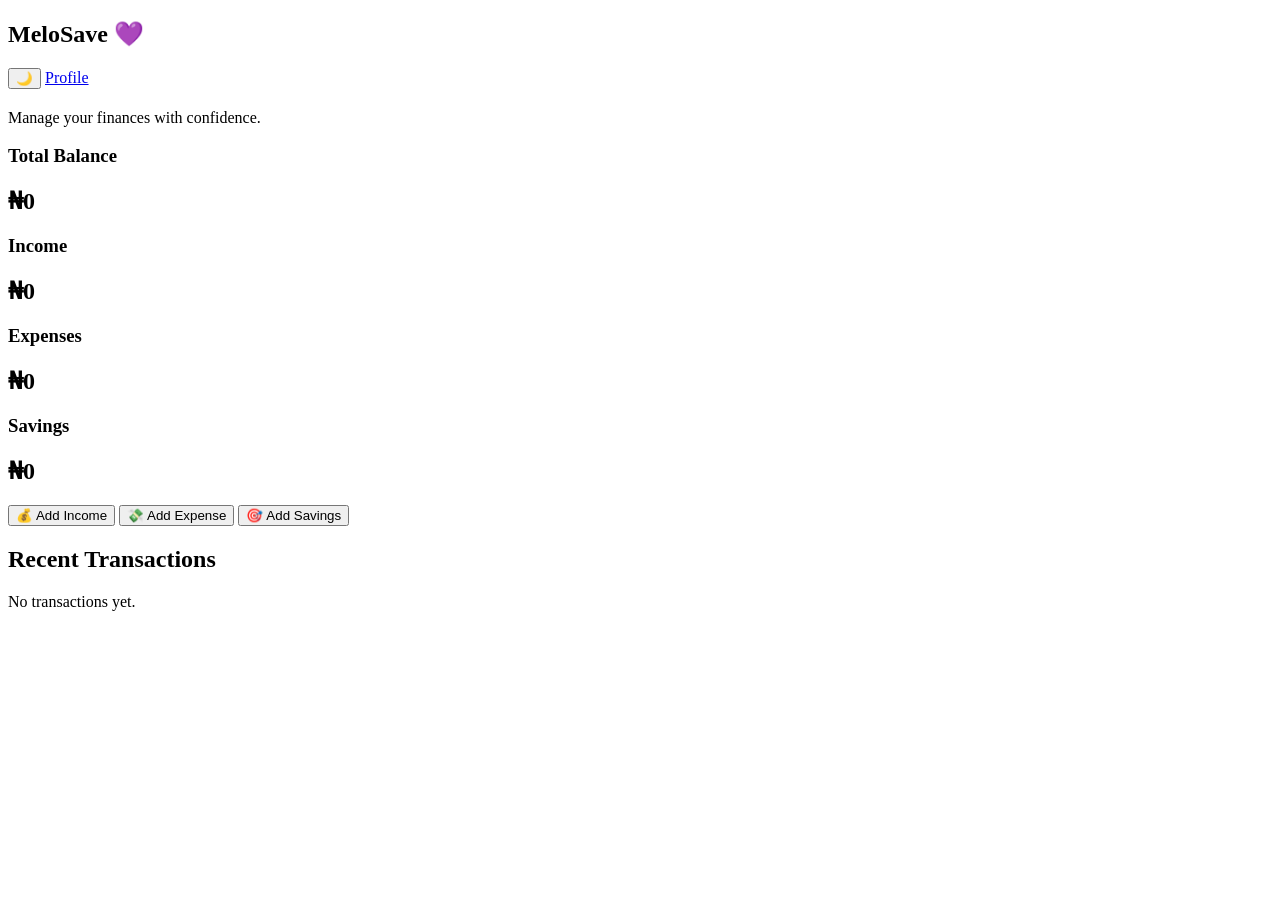
==== dashboard.html @ 4eaa3dde "Create dashboard.html" ====
<!DOCTYPE html>
<html lang="en">

<head>

<meta charset="UTF-8">

<meta name="viewport" content="width=device-width, initial-scale=1.0">

<title>Dashboard | MeloSave</title>

<link rel="stylesheet" href="css/style.css">

<link rel="preconnect" href="https://fonts.googleapis.com">

<link rel="preconnect" href="https://fonts.gstatic.com" crossorigin>

<link href="https://fonts.googleapis.com/css2?family=Poppins:wght@300;400;500;600;700&display=swap" rel="stylesheet">

</head>

<body>

<header class="dashboard-header">

<h2>MeloSave 💜</h2>

<div class="header-actions">

<button id="themeToggle" class="theme-btn">🌙</button>

<a href="profile.html" class="profile-btn">Profile</a>

</div>

</header>


<section class="dashboard">

<h1 id="greeting"></h1>

<p class="subtitle">

Manage your finances with confidence.

</p>


<div class="stats-grid">

<div class="stat-card">

<h3>Total Balance</h3>

<h2 id="balance">₦0</h2>

</div>


<div class="stat-card">

<h3>Income</h3>

<h2 id="income">₦0</h2>

</div>


<div class="stat-card">

<h3>Expenses</h3>

<h2 id="expenses">₦0</h2>

</div>


<div class="stat-card">

<h3>Savings</h3>

<h2 id="savings">₦0</h2>

</div>

</div>


<div class="action-buttons">

<button id="incomeBtn">

💰 Add Income

</button>

<button id="expenseBtn">

💸 Add Expense

</button>

<button id="savingBtn">

🎯 Add Savings

</button>

</div>


<section class="transactions">

<h2>Recent Transactions</h2>

<div id="transactionList">

<p>No transactions yet.</p>

</div>

</section>

</section>

<div id="notification"></div>

<script src="js/script.js"></script>

</body>

</html>
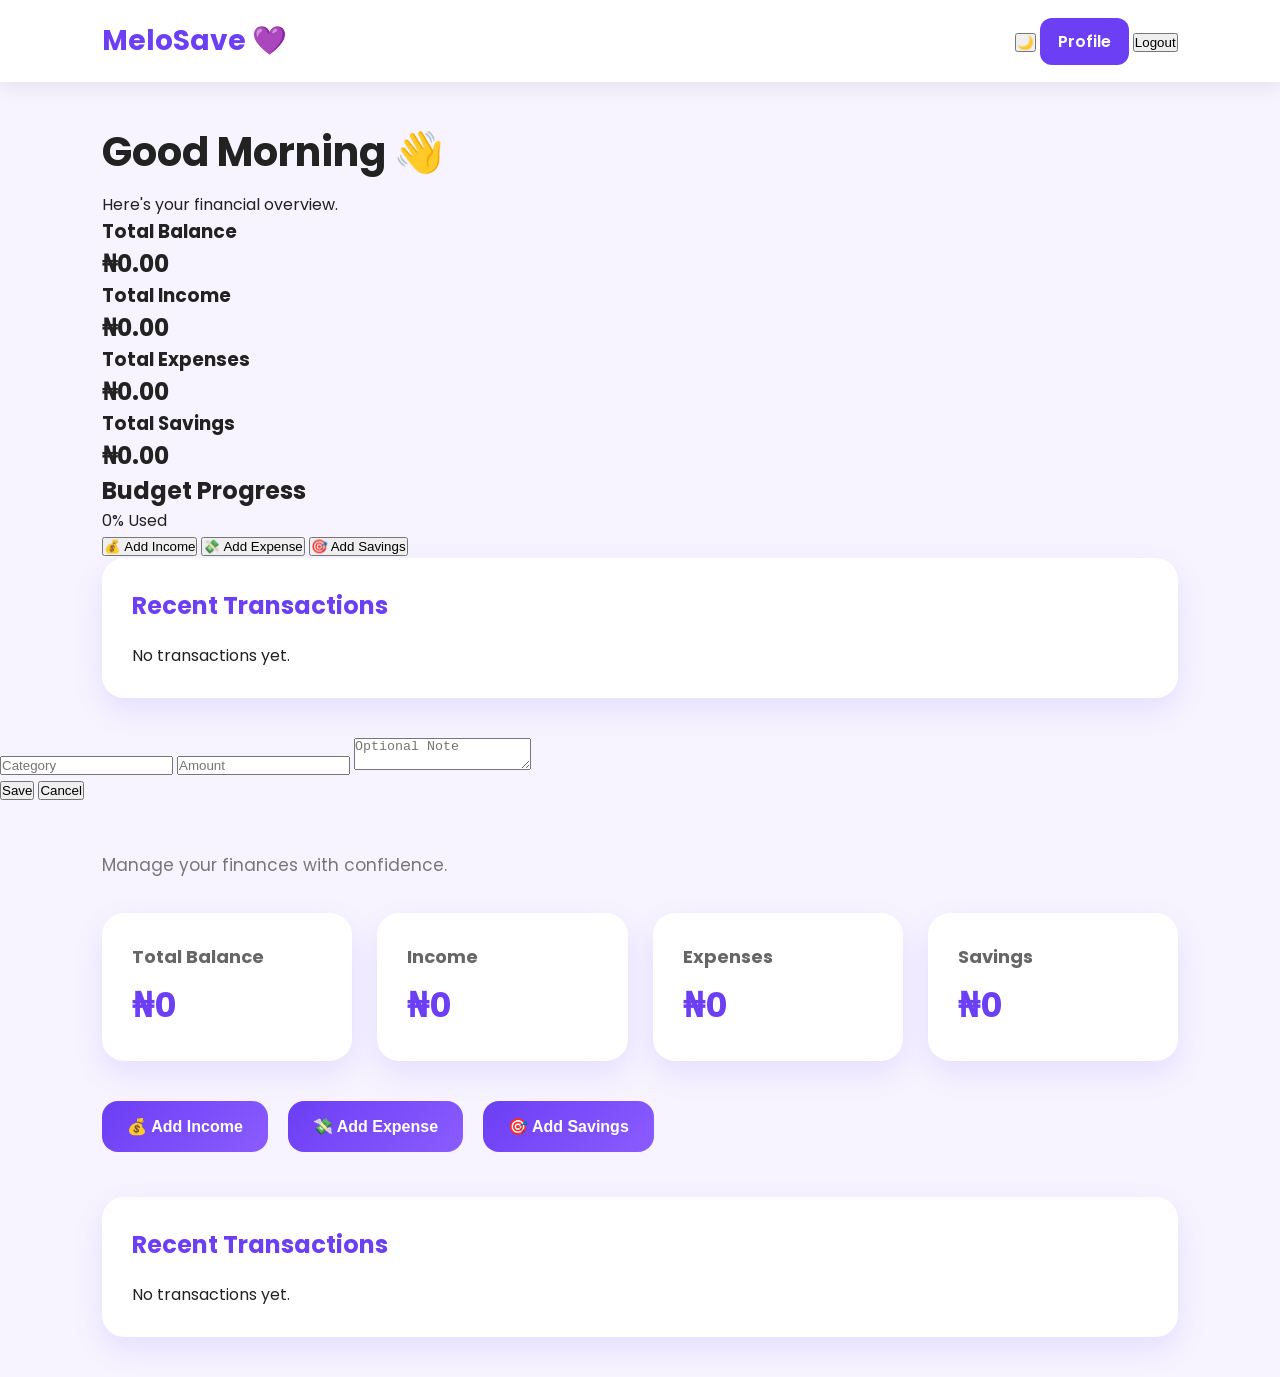
==== commit dff1e793: "Update dashboard.html" ====
--- a/dashboard.html
+++ b/dashboard.html
@@ -9,7 +9,7 @@
 
 <title>Dashboard | MeloSave</title>
 
-<link rel="stylesheet" href="css/style.css">
+<link rel="stylesheet" href="style.css">
 
 <link rel="preconnect" href="https://fonts.googleapis.com">
 
@@ -21,21 +21,219 @@
 
 <body>
 
+<div id="notification"></div>
+
 <header class="dashboard-header">
 
 <h2>MeloSave 💜</h2>
 
-<div class="header-actions">
-
-<button id="themeToggle" class="theme-btn">🌙</button>
+<div class="header-right">
+
+<button id="themeToggle">🌙</button>
 
 <a href="profile.html" class="profile-btn">Profile</a>
 
+<button id="logoutBtn" class="logout-btn">
+
+Logout
+
+</button>
+
 </div>
 
 </header>
 
 
+<main class="dashboard">
+
+<h1 id="greeting">
+
+Good Morning 👋
+
+</h1>
+
+<p class="welcome-text">
+
+Here's your financial overview.
+
+</p>
+
+
+<section class="cards">
+
+<div class="card">
+
+<h3>Total Balance</h3>
+
+<h2 id="balance">
+
+₦0.00
+
+</h2>
+
+</div>
+
+<div class="card">
+
+<h3>Total Income</h3>
+
+<h2 id="income">
+
+₦0.00
+
+</h2>
+
+</div>
+
+<div class="card">
+
+<h3>Total Expenses</h3>
+
+<h2 id="expenses">
+
+₦0.00
+
+</h2>
+
+</div>
+
+<div class="card">
+
+<h3>Total Savings</h3>
+
+<h2 id="savings">
+
+₦0.00
+
+</h2>
+
+</div>
+
+</section>
+
+
+<section class="budget-progress">
+
+<h2>Budget Progress</h2>
+
+<div class="progress-bar">
+
+<div id="progressFill"></div>
+
+</div>
+
+<p id="progressText">
+
+0% Used
+
+</p>
+
+</section>
+
+
+<section class="actions">
+
+<button id="incomeBtn">
+
+💰 Add Income
+
+</button>
+
+<button id="expenseBtn">
+
+💸 Add Expense
+
+</button>
+
+<button id="savingBtn">
+
+🎯 Add Savings
+
+</button>
+
+</section>
+
+
+<section class="transactions">
+
+<h2>
+
+Recent Transactions
+
+</h2>
+
+<div id="transactionList">
+
+<p>
+
+No transactions yet.
+
+</p>
+
+</div>
+
+</section>
+
+</main>
+
+
+<!-- Modal -->
+
+<div id="modal" class="modal hidden">
+
+<div class="modal-content">
+
+<h2 id="modalTitle"></h2>
+
+<form id="financeForm">
+
+<input
+type="text"
+id="category"
+placeholder="Category"
+required>
+
+<input
+type="number"
+id="amount"
+placeholder="Amount"
+required>
+
+<textarea
+id="note"
+placeholder="Optional Note"></textarea>
+
+<div class="modal-buttons">
+
+<button
+type="submit">
+
+Save
+
+</button>
+
+<button
+type="button"
+id="closeModal">
+
+Cancel
+
+</button>
+
+</div>
+
+</form>
+
+</div>
+
+</div>
+
+<script src="script.js"></script>
+
+</body>
+
+</html>
+
 <section class="dashboard">
 
 <h1 id="greeting"></h1>
--- a/style.css
+++ b/style.css
@@ -0,0 +1,854 @@
+/* =========================
+   MELOSAVE V2
+========================= */
+
+*{
+    margin:0;
+    padding:0;
+    box-sizing:border-box;
+}
+
+html{
+    scroll-behavior:smooth;
+}
+
+body{
+    font-family:'Poppins',sans-serif;
+    background:#f7f4ff;
+    color:#222;
+    overflow-x:hidden;
+}
+
+/* =========================
+   NAVBAR
+========================= */
+
+.navbar{
+    width:100%;
+    padding:20px 8%;
+    display:flex;
+    justify-content:space-between;
+    align-items:center;
+    background:#fff;
+    position:sticky;
+    top:0;
+    z-index:999;
+    box-shadow:0 5px 20px rgba(0,0,0,.05);
+}
+
+.logo h2{
+    color:#6C3EF4;
+    font-size:30px;
+}
+
+.nav-links{
+    display:flex;
+    list-style:none;
+    gap:35px;
+}
+
+.nav-links a{
+    text-decoration:none;
+    color:#444;
+    font-weight:500;
+    transition:.3s;
+}
+
+.nav-links a:hover{
+    color:#6C3EF4;
+}
+
+.nav-buttons{
+    display:flex;
+    gap:15px;
+}
+
+.login-btn,
+.signup-btn{
+    padding:12px 24px;
+    border-radius:40px;
+    text-decoration:none;
+    font-weight:600;
+    transition:.3s;
+}
+
+.login-btn{
+    color:#6C3EF4;
+    border:2px solid #6C3EF4;
+}
+
+.signup-btn{
+    background:#6C3EF4;
+    color:#fff;
+}
+
+.signup-btn:hover,
+.login-btn:hover{
+    transform:translateY(-3px);
+}
+
+/* =========================
+   HERO
+========================= */
+
+.hero{
+    min-height:90vh;
+    display:flex;
+    justify-content:space-between;
+    align-items:center;
+    gap:60px;
+    padding:80px 8%;
+}
+
+.hero-text{
+    flex:1;
+}
+
+.badge{
+    display:inline-block;
+    background:#ece3ff;
+    color:#6C3EF4;
+    padding:10px 18px;
+    border-radius:30px;
+    margin-bottom:20px;
+    font-weight:600;
+}
+
+.hero-text h1{
+    font-size:60px;
+    line-height:1.1;
+    margin-bottom:20px;
+}
+
+.hero-text p{
+    font-size:18px;
+    color:#666;
+    line-height:1.8;
+    margin-bottom:35px;
+}
+
+.hero-buttons{
+    display:flex;
+    gap:20px;
+}
+
+.primary-btn,
+.secondary-btn{
+    padding:16px 30px;
+    border-radius:40px;
+    text-decoration:none;
+    font-weight:600;
+    transition:.3s;
+}
+
+.primary-btn{
+    background:#6C3EF4;
+    color:#fff;
+}
+
+.secondary-btn{
+    border:2px solid #6C3EF4;
+    color:#6C3EF4;
+}
+
+.primary-btn:hover,
+.secondary-btn:hover{
+    transform:translateY(-4px);
+}
+/* =========================
+   PHONE MOCKUP
+========================= */
+
+.hero-image{
+    flex:1;
+    display:flex;
+    justify-content:center;
+}
+
+.phone{
+    width:330px;
+    background:#fff;
+    border-radius:35px;
+    padding:25px;
+    box-shadow:0 25px 50px rgba(108,62,244,.15);
+    animation:floatPhone 4s ease-in-out infinite;
+}
+
+@keyframes floatPhone{
+    0%{
+        transform:translateY(0);
+    }
+    50%{
+        transform:translateY(-12px);
+    }
+    100%{
+        transform:translateY(0);
+    }
+}
+
+.balance-card{
+    background:linear-gradient(135deg,#6C3EF4,#8F6BFF);
+    color:#fff;
+    padding:30px;
+    border-radius:25px;
+    text-align:center;
+    margin-bottom:20px;
+}
+
+.balance-card small{
+    opacity:.9;
+    font-size:15px;
+}
+
+.balance-card h2{
+    margin-top:10px;
+    font-size:34px;
+}
+
+.mini-grid{
+    display:grid;
+    grid-template-columns:1fr 1fr;
+    gap:15px;
+    margin-bottom:20px;
+}
+
+.mini-card{
+    background:#f3edff;
+    padding:20px;
+    border-radius:18px;
+    text-align:center;
+}
+
+.mini-card h4{
+    color:#6C3EF4;
+    margin-bottom:8px;
+}
+
+.phone-btn{
+   width:100%;
+    padding:16px;
+    border:none;
+    border-radius:18px;
+    background:#6C3EF4;
+    color:#fff;
+    font-size:16px;
+    font-weight:600;
+    cursor:pointer;
+    transition:.3s;
+}
+
+.phone-btn:hover{
+    transform:translateY(-3px);
+    box-shadow:0 10px 20px rgba(108,62,244,.25);
+}
+
+/* =========================
+   FEATURES
+========================= */
+
+.features{
+    padding:90px 8%;
+    text-align:center;
+}
+
+.features h2{
+    font-size:42px;
+    color:#6C3EF4;
+    margin-bottom:15px;
+}
+
+.section-text{
+    color:#666;
+    margin-bottom:50px;
+}
+
+.features-grid{
+    display:grid;
+    grid-template-columns:repeat(auto-fit,minmax(240px,1fr));
+    gap:30px;
+}
+
+.feature-card{
+    background:#fff;
+    padding:35px 25px;
+    border-radius:25px;
+    box-shadow:0 10px 25px rgba(0,0,0,.08);
+    transition:.3s;
+}
+
+.feature-card:hover{
+    transform:translateY(-10px);
+    box-shadow:0 20px 35px rgba(108,62,244,.15);
+}
+
+.icon{
+    font-size:45px;
+    margin-bottom:20px;
+}
+
+.feature-card h3{
+    margin-bottom:12px;
+    color:#6C3EF4;
+}
+
+.feature-card p{
+    color:#666;
+    line-height:1.7;
+}
+/* =========================
+   ABOUT
+========================= */
+
+.about{
+    padding:100px 8%;
+    text-align:center;
+    background:linear-gradient(135deg,#6C3EF4,#8F6BFF);
+    color:#fff;
+}
+
+.about h2{
+    font-size:42px;
+    margin-bottom:20px;
+}
+
+.about p{
+    max-width:700px;
+    margin:0 auto 35px;
+    line-height:1.8;
+    font-size:18px;
+}
+
+.about .primary-btn{
+    display:inline-block;
+    background:#fff;
+    color:#6C3EF4;
+}
+
+/* =========================
+   FOOTER
+========================= */
+
+.footer{
+    background:#1e1638;
+    color:#fff;
+    text-align:center;
+    padding:60px 8%;
+}
+
+.footer h2{
+    color:#b89cff;
+    margin-bottom:15px;
+}
+
+.footer p{
+    color:#ddd;
+}
+
+.footer-links{
+    display:flex;
+    justify-content:center;
+    gap:30px;
+    margin:25px 0;
+    flex-wrap:wrap;
+}
+
+.footer-links a{
+    color:#fff;
+    text-decoration:none;
+    transition:.3s;
+}
+
+.footer-links a:hover{
+    color:#b89cff;
+}
+
+.copyright{
+    margin-top:20px;
+    font-size:14px;
+    opacity:.8;
+}
+
+/* =========================
+   MOBILE
+========================= */
+
+@media(max-width:900px){
+
+.navbar{
+    flex-direction:column;
+    gap:20px;
+}
+
+.nav-links{
+    flex-wrap:wrap;
+    justify-content:center;
+}
+
+.hero{
+    flex-direction:column;
+    text-align:center;
+}
+
+.hero-text h1{
+    font-size:42px;
+}
+
+.hero-buttons{
+    justify-content:center;
+    flex-wrap:wrap;
+}
+
+.phone{
+    width:290px;
+}
+
+}
+
+@media(max-width:600px){
+
+.hero{
+    padding:60px 20px;
+}
+
+.features,
+.about,
+.footer{
+    padding:70px 20px;
+}
+
+.hero-text h1{
+    font-size:34px;
+}
+
+.features h2,
+.about h2{
+    font-size:30px;
+}
+
+.primary-btn,
+.secondary-btn{
+    width:100%;
+    text-align:center;
+}
+
+.hero-buttons{
+    flex-direction:column;
+}
+
+}
+/* ==========================
+AUTH PAGES
+========================== */
+
+.auth-page{
+
+min-height:100vh;
+
+display:flex;
+
+justify-content:center;
+
+align-items:center;
+
+padding:40px;
+
+background:linear-gradient(135deg,#f8f5ff,#ece3ff);
+
+}
+
+.auth-card{
+
+width:100%;
+
+max-width:430px;
+
+background:white;
+
+padding:40px;
+
+border-radius:25px;
+
+box-shadow:0 20px 40px rgba(108,62,244,.15);
+
+animation:fadeUp .8s;
+
+}
+
+@keyframes fadeUp{
+
+from{
+
+opacity:0;
+
+transform:translateY(30px);
+
+}
+
+to{
+
+opacity:1;
+
+transform:translateY(0);
+
+}
+
+}
+
+.auth-card h1{
+
+color:#6C3EF4;
+
+margin-bottom:10px;
+
+text-align:center;
+
+}
+
+.auth-card p{
+
+text-align:center;
+
+color:#666;
+
+margin-bottom:25px;
+
+}
+
+.input-group{
+
+display:flex;
+
+flex-direction:column;
+
+margin-bottom:18px;
+
+}
+
+.input-group label{
+
+margin-bottom:8px;
+
+font-weight:600;
+
+}
+
+.input-group input{
+
+padding:15px;
+
+border:1px solid #ddd;
+
+border-radius:14px;
+
+font-size:16px;
+
+outline:none;
+
+transition:.3s;
+
+}
+
+.input-group input:focus{
+
+border-color:#6C3EF4;
+
+box-shadow:0 0 0 3px rgba(108,62,244,.15);
+
+}
+
+.auth-btn{
+
+width:100%;
+
+padding:16px;
+
+background:#6C3EF4;
+
+color:white;
+
+border:none;
+
+border-radius:14px;
+
+font-size:17px;
+
+font-weight:600;
+
+cursor:pointer;
+
+transition:.3s;
+
+}
+
+.auth-btn:hover{
+
+transform:translateY(-3px);
+
+box-shadow:0 10px 25px rgba(108,62,244,.25);
+
+}
+
+.switch-page{
+
+margin-top:20px;
+
+text-align:center;
+
+}
+
+.switch-page a{
+
+text-decoration:none;
+
+color:#6C3EF4;
+
+font-weight:bold;
+
+}
+/* LOGIN EXTRA */
+
+.remember{
+
+display:flex;
+
+justify-content:space-between;
+
+align-items:center;
+
+margin-bottom:25px;
+
+font-size:14px;
+
+}
+
+.remember a{
+
+text-decoration:none;
+
+color:#6C3EF4;
+
+font-weight:600;
+
+}
+
+.remember label{
+
+display:flex;
+
+align-items:center;
+
+gap:8px;
+
+}
+/* ==========================
+   DASHBOARD V2
+========================== */
+
+.dashboard-header{
+display:flex;
+justify-content:space-between;
+align-items:center;
+padding:20px 8%;
+background:#fff;
+box-shadow:0 5px 20px rgba(0,0,0,.08);
+position:sticky;
+top:0;
+z-index:999;
+}
+
+.dashboard-header h2{
+color:#6C3EF4;
+font-size:28px;
+}
+
+.header-actions{
+display:flex;
+align-items:center;
+gap:15px;
+}
+
+.theme-btn,
+.profile-btn{
+padding:12px 18px;
+border:none;
+border-radius:12px;
+background:#6C3EF4;
+color:#fff;
+font-weight:600;
+cursor:pointer;
+text-decoration:none;
+transition:.3s;
+}
+
+.theme-btn:hover,
+.profile-btn:hover{
+transform:translateY(-3px);
+}
+
+.dashboard{
+padding:40px 8%;
+}
+
+#greeting{
+font-size:40px;
+margin-bottom:10px;
+}
+
+.subtitle{
+color:#777;
+margin-bottom:35px;
+font-size:17px;
+}
+
+.stats-grid{
+display:grid;
+grid-template-columns:repeat(auto-fit,minmax(220px,1fr));
+gap:25px;
+margin-bottom:40px;
+}
+
+.stat-card{
+background:#fff;
+padding:30px;
+border-radius:22px;
+box-shadow:0 12px 30px rgba(108,62,244,.12);
+transition:.3s;
+}
+
+.stat-card:hover{
+transform:translateY(-8px);
+}
+
+.stat-card h3{
+color:#666;
+margin-bottom:10px;
+font-size:18px;
+}
+
+.stat-card h2{
+color:#6C3EF4;
+font-size:34px;
+}
+
+.action-buttons{
+display:flex;
+gap:20px;
+flex-wrap:wrap;
+margin-bottom:45px;
+}
+
+.action-buttons button{
+background:linear-gradient(135deg,#6C3EF4,#8A5CFF);
+color:white;
+border:none;
+padding:16px 25px;
+border-radius:16px;
+font-size:16px;
+font-weight:600;
+cursor:pointer;
+transition:.3s;
+}
+
+.action-buttons button:hover{
+transform:translateY(-4px);
+box-shadow:0 15px 25px rgba(108,62,244,.25);
+}
+
+.transactions{
+background:white;
+padding:30px;
+border-radius:22px;
+box-shadow:0 12px 30px rgba(108,62,244,.12);
+}
+
+.transactions h2{
+margin-bottom:20px;
+color:#6C3EF4;
+}
+
+#transactionList{
+display:flex;
+flex-direction:column;
+gap:15px;
+}
+
+.transaction{
+display:flex;
+justify-content:space-between;
+align-items:center;
+padding:18px;
+border-radius:15px;
+background:#f7f4ff;
+}
+
+.transaction strong{
+color:#222;
+}
+
+.transaction span{
+color:#6C3EF4;
+font-weight:700;
+}
+
+#notification{
+position:fixed;
+top:20px;
+left:50%;
+transform:translateX(-50%);
+background:#6C3EF4;
+color:white;
+padding:15px 25px;
+border-radius:15px;
+font-weight:600;
+opacity:0;
+pointer-events:none;
+transition:.4s;
+z-index:9999;
+}
+
+#notification.show{
+opacity:1;
+top:30px;
+}
+
+body.dark-mode{
+background:#121212;
+color:white;
+}
+
+body.dark-mode .dashboard-header,
+body.dark-mode .stat-card,
+body.dark-mode .transactions{
+background:#1e1e1e;
+color:white;
+}
+
+body.dark-mode .subtitle,
+body.dark-mode .stat-card h3{
+color:#cfcfcf;
+}
+
+body.dark-mode .transaction{
+background:#2b2b2b;
+}
+
+@media(max-width:768px){
+
+.dashboard-header{
+flex-direction:column;
+gap:15px;
+}
+
+#greeting{
+font-size:30px;
+}
+
+.action-buttons{
+flex-direction:column;
+}
+
+.action-buttons button{
+width:100%;
+}
+
+}
